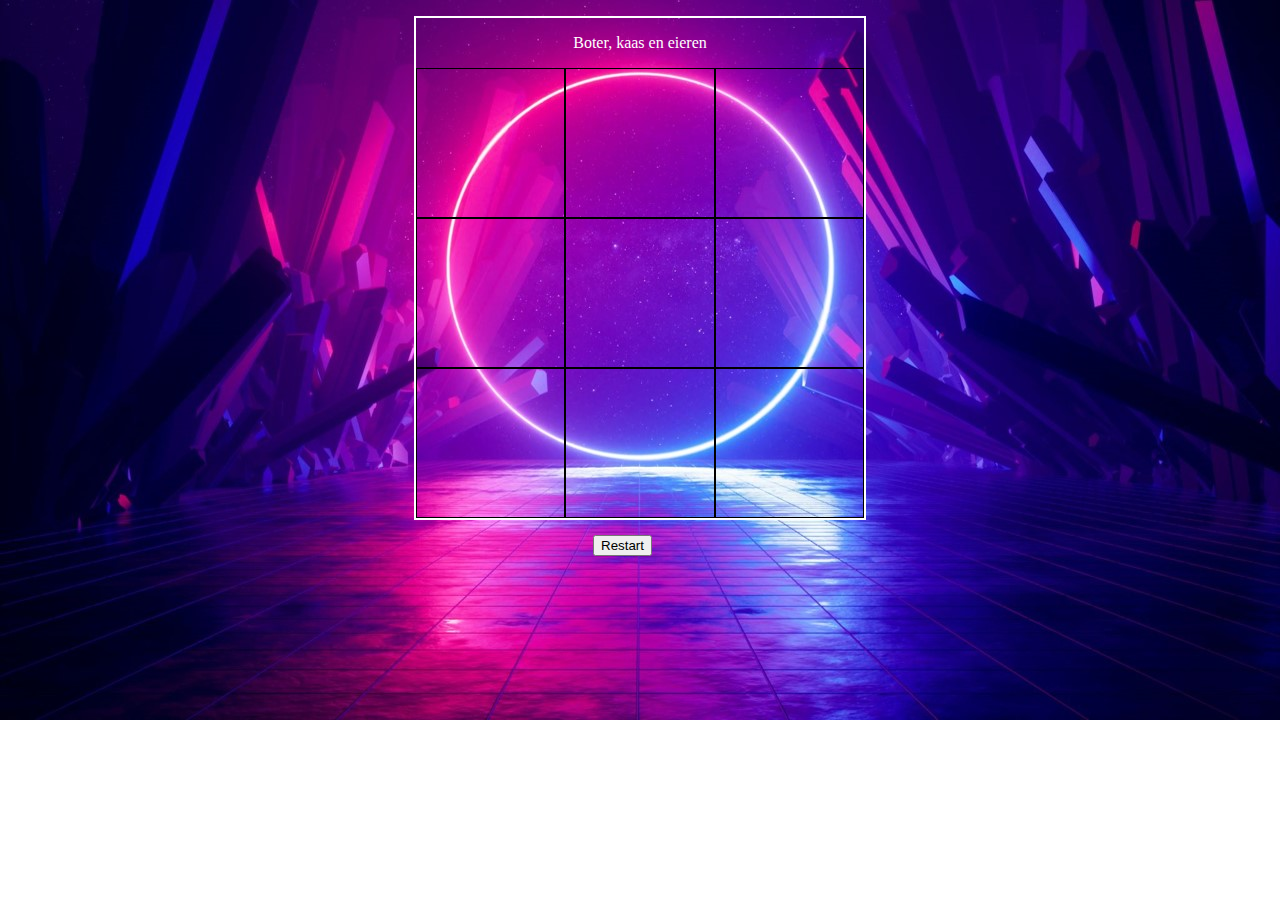
==== aipage.html @ 4d6c0998 "added a basic ai" ====
<!DOCTYPE html>
<html lang="en">
<head>
    <meta charset="UTF-8">
    <meta http-equiv="X-UA-Compatible" content="IE=edge">
    <meta name="viewport" content="width=device-width, initial-scale=1.0">
    <title>Boter, Kaas en Eieren</title>
    <link rel="stylesheet" href="/css/style.css">
</head>
<body>

    <div class="overlayClass">
        <button class="restartGameClass"></button>
        <p class="playerWonClassAdd"></p>
        <img class="stickersClassAdd" src="/stickers/giphy.webp">
        
        
    </div>


        <div id="wrapper">
            <p class="colorWhiteClass align-center">Boter, kaas en eieren</p>

            <div class="container">
                <div class="box cell1" id="0"></div>
                <div class="box cell2" id="1"></div>
                <div class="box cell3" id="2"></div>
                <div class="box cell4" id="3"></div>
                <div class="box cell5" id="4"></div>
                <div class="box cell6" id="5"></div>
                <div class="box cell7" id="6"></div>
                <div class="box cell8" id="7"></div>
                <div class="box cell9" id="8"></div>
            </div>
            <p class="playerTurnDisplay"></p>
            <audio id="myAudio" autoplay loop>
                <source src="media/backgroundmusic.mp3">
            </audio>
           
        </div>
        <button class="restartBtnGame restartGameClassForGame">Restart</button>
        <h1 class="displayInfo"></h1>
    </div>


    
    <script type="application/javascript" src="/js/ai.js"></script>
</body>
</html>
---- css/style.css ----
@font-face {
    font-family: easports;
    src: url("/media/EASPORTS15.ttf");
}



.pageClass{
    text-align: center;
    font-family: easports;
    margin-top: 75px;
}

.name {
    font-family: easports;
    text-align: center;
    background-color: transparent;
    cursor: pointer;
    border: 2px solid black;
    font-size: 20px;
    border-radius: 10px;
    margin: 5px;
}

.submitName {
    font-family: easports;
    background-color: transparent;
    border-color: transparent;
    font-size: 15px;
    margin-top: 20px;
    cursor: pointer;
    text-align: center;
}

.buttonSubmit {
    margin-left: 110px;
}

.submitButton {
    margin-top: 0px;
    margin-left: 551px;
    height: 50px;
    width: 120px;
    border-radius: 5px;
    background-color: rgb(147, 145, 145);
    border: 2px solid rgb(203, 195, 227);
    transition: transform ease 0.5s;
    transform: translateY(-60px);
}

.submitButton:hover {
    /* background-color: lightgrey; */
    background-color: rgb(203, 195, 227);
    transform: translateY(-65px);
}

.inputValidation {
    opacity: 0;
    position: fixed;
    top: 10px;
    left: 31.5vw;
    height: 45px;
    width: 200px;
    text-align: center;
    background-color: lightgray;
    border: 1.5px solid red;
    transition: 1s;
}

.inputValidationClass {
    opacity: 1;
}
/*Game css*/
body {
    background-image: url(/img/Nicebackground.jpg);
    background-repeat: no-repeat;
    background-size: 100%;
    overflow: hidden;
}
#wrapper {
    height: 500px;
    width: 448px;
    border: 2px solid white;
    margin: auto;
}

.container {
    display: grid;
    grid-template-columns: repeat(3, [col-start] 1fr);
    grid-template-rows: repeat(3, 1fr );
    height: 450px;
    width: 448px;
}

.cell1, .cell2, .cell3 {
    grid-column: col-start / span 0;
}

.cell4, .cell5, .cell6 {
    grid-column: col-start / span 0;
}

.cell7, .cell8, .cell9 {
    grid-column: col-start / span 0;
}

.box {
    font-size: 100px;
    font-family: "Permanent Marker", cursive;
    text-align: center;
    cursor: pointer;
    border: 1px solid black;
}

#wrapper2 {
    height: 500px;
    width: 500px;
    border: 2px solid black; 
    margin-left: 365px;
    text-align: center;
}

header {
    font-size: x-large;
    text-align: center;
    color: white;
}

article {
   height: 300px;
   width: 300px;
   background-color: rgb(203, 195, 227);
   float: left;
   margin: 130px;
   border-radius: 25px;
}
.settingsImg {
    height: 50px;
    width: 50px;
    float: right;
    transition: 0.4s;
}
.settingsImg:hover {
    height: 55px;
    width: 53px;
    float: right;
}
.backArrow {
    height: 50px;
    width: 50px;
    float: left;
    transition: 0.4s;
}
.backArrow:hover {
    height: 50px;
    width: 53px;
    float: left;
}
.articleWrapper2 {
    height: 50px;
    width: 150px;
    margin: 5px;
    background-color: rgb(27, 25, 25);
    color: white;
}
.articleWrapper2:hover{
    background-color:rgb(118, 112, 112);
}

.resetBackgroundClass {
    margin-left: 135px;
    margin-top: 300px;
    background-color: lightgray;
    transition: transform 0.3s;
}

.resetBackgroundClass:hover {
    background-color: gray;
    transform: translateY(-2px);
}


.displayInfo {
    color: white;
    margin-left: 100px;
}
button {
    margin-top: 15px;
    margin-left: 585px;
}

/* homepage css */

.colorWhiteClass {
    color: white;
}

.align-center {
    text-align: center;
}

.fontClass {
    font-family: easports;
}

.optionsButton {
    background-color: white;
    height: 60px;
    width: 200px;
    margin-left: 500px;
    transition: 0.5s;
}
.optionsButton:hover {
    height: 59px;
    width: 240px;
    background-color:cornsilk;
    margin-left: 480px;
}

#PageHome, #Page, #Page1, #Page2 {
    animation: fadeOut 1s;
}

.playerOneNameClass {
    font-family: 'Courier New', Courier, monospace;
    color: white;
    float: left;
    margin-top: 30px;
    margin-left: 30px;
} 

.playerTwoNameClass {
    font-family: 'Courier New', Courier, monospace;
    color: white;
    float: right;
    margin-top: 30px;
    margin-right: 19px;
}

.overlay {
    position: fixed;
    height: 100%;
    width: 100%;
    background-color: rgba(0, 0, 0, 0.9);
}

.restartGameClass {
    position: fixed;
    opacity: 0;
}

.restartGameClassForGame {
    opacity: 1;
}

.restartGameOverlay {
    margin-top: 65vh;
    margin-left: 45vw;
    height: 50px;
    width: 120px;
    background-color:rgb(201, 193, 193);
    opacity: 1;
}

.restartGameOverlay:hover {
    background-color: rgb(118, 112, 112);
    transform: translateY(-5px); 
    transition: transform 0.4s ease-out;
}

.playerWonClassAdd {
    opacity: 0;
}

.playerWonClass {
    opacity: 1;
    margin-top: 100px;
    text-align: center;
    color: white;
    font-size: x-large;
    font-family:'Courier New', Courier, monospace;
}

.stickersClassAdd {
    position: fixed;
    opacity: 0;
    
}

.stickersClassAddDraw {
    position: fixed;
    opacity: 0;
    
}

.stickersClass {
    opacity: 1;
    height: 250px;
    width: 200px;
    margin-left: 41.5vw;
    margin-top: -40px;
}

.float-right {
    float: right;
}

.float-left {
    float: left;
}


/* animations */

@keyframes fadeOut {
    0% {opacity: 0;}
    100% {opacity: 1;}
}
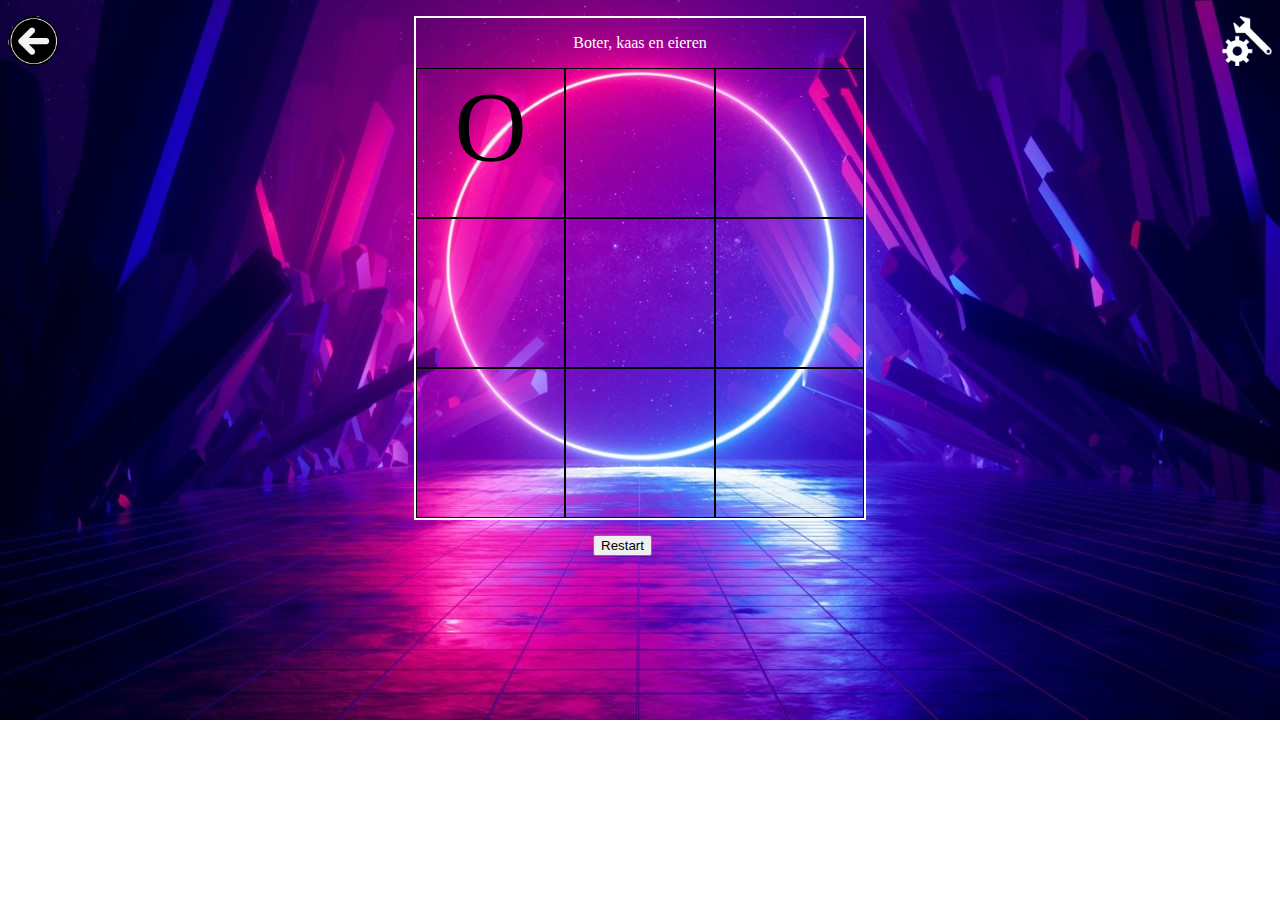
==== commit e5b80b27: "added basic minimax algorithm" ====
--- a/aipage.html
+++ b/aipage.html
@@ -8,6 +8,9 @@
     <link rel="stylesheet" href="/css/style.css">
 </head>
 <body>
+    <div id="game">
+    <a href="/index.html"><img class="backArrow" src="/img/backarrowwhite.png"></a>
+    <a href="#" onclick="return show('settings','game');"><img class="settingsImg" src="/img/settingsIcon.png"></a>
 
     <div class="overlayClass">
         <button class="restartGameClass"></button>
@@ -41,9 +44,36 @@
         <button class="restartBtnGame restartGameClassForGame">Restart</button>
         <h1 class="displayInfo"></h1>
     </div>
+</div>
+
+    <div id="settings" style="display:none">
+        <a href="#" onclick="return show('game','settings');"><img class="backArrow" src="/img/backarrowwhite.png"></a>
+        <div id="wrapper2">
+            <header>Settings</header>
+
+            <article class="articleWrapper2 float-left">
+                <p>Change background</p>
+            </article>
+
+            <article class="articleWrapper2 muteVolume float-right">
+                <p>Mute music</p>
+            </article>
+
+            <article class="articleWrapper2 setVolumeHalf float-right">
+                <p>Set music to 1/2</p>
+            </article>
+
+            <article class="articleWrapper2 float-right" onclick="setVolumeToOneOfFive()">
+                <p>Set music to 1/5</p>
+            </article>
+
+            <button class="resetBackgroundClass">Reset background Color</button>
+            
+            </div>
+        </div>
 
 
     
-    <script type="application/javascript" src="/js/ai.js"></script>
+    <script type="application/javascript" src="/js/aitest.js"></script>
 </body>
 </html>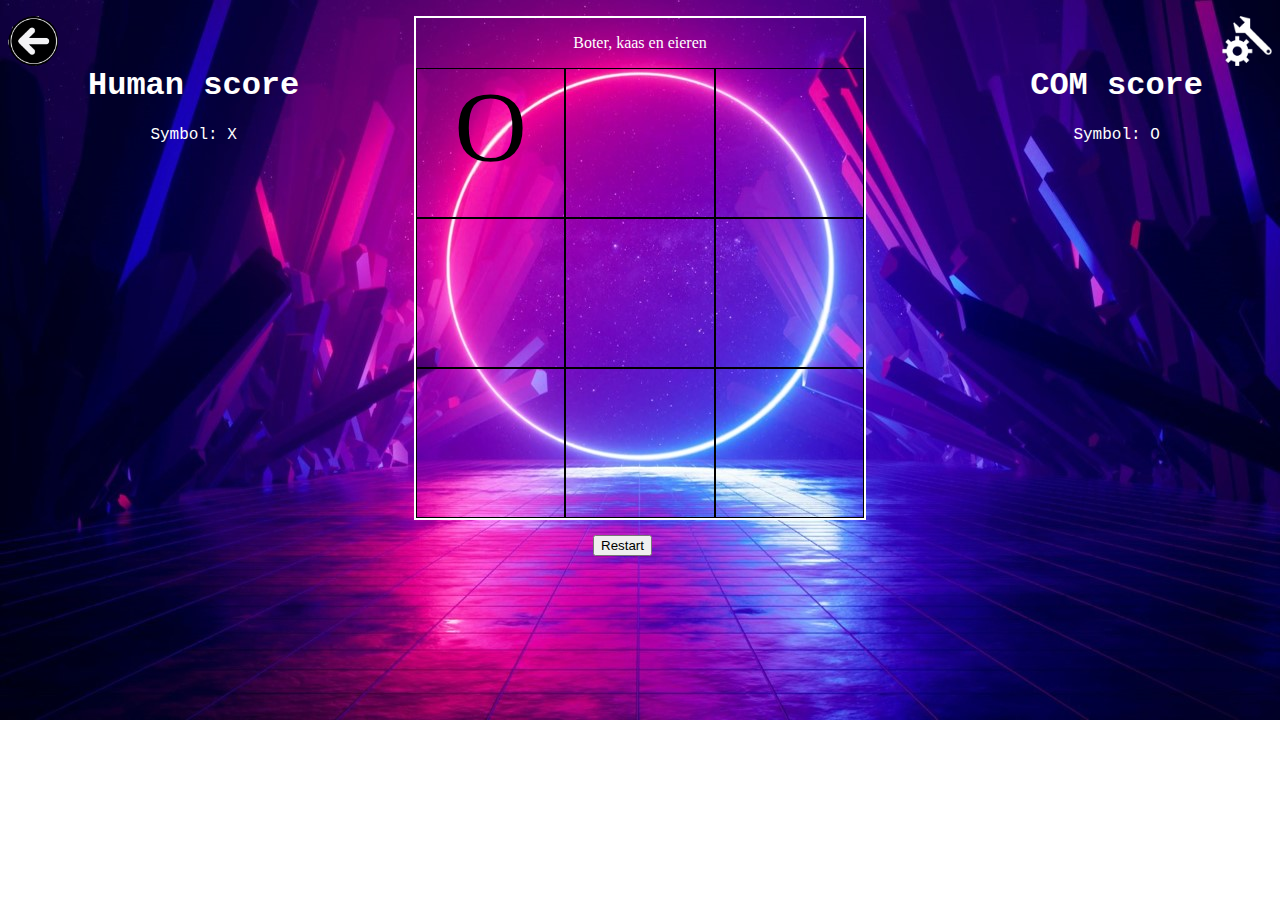
==== commit df497d61: "updated AI" ====
--- a/aipage.html
+++ b/aipage.html
@@ -19,7 +19,8 @@
         
         
     </div>
-
+        <p class="playerOneNameClass"></p>
+        <p class="playerTwoNameClass"></p>
 
         <div id="wrapper">
             <p class="colorWhiteClass align-center">Boter, kaas en eieren</p>
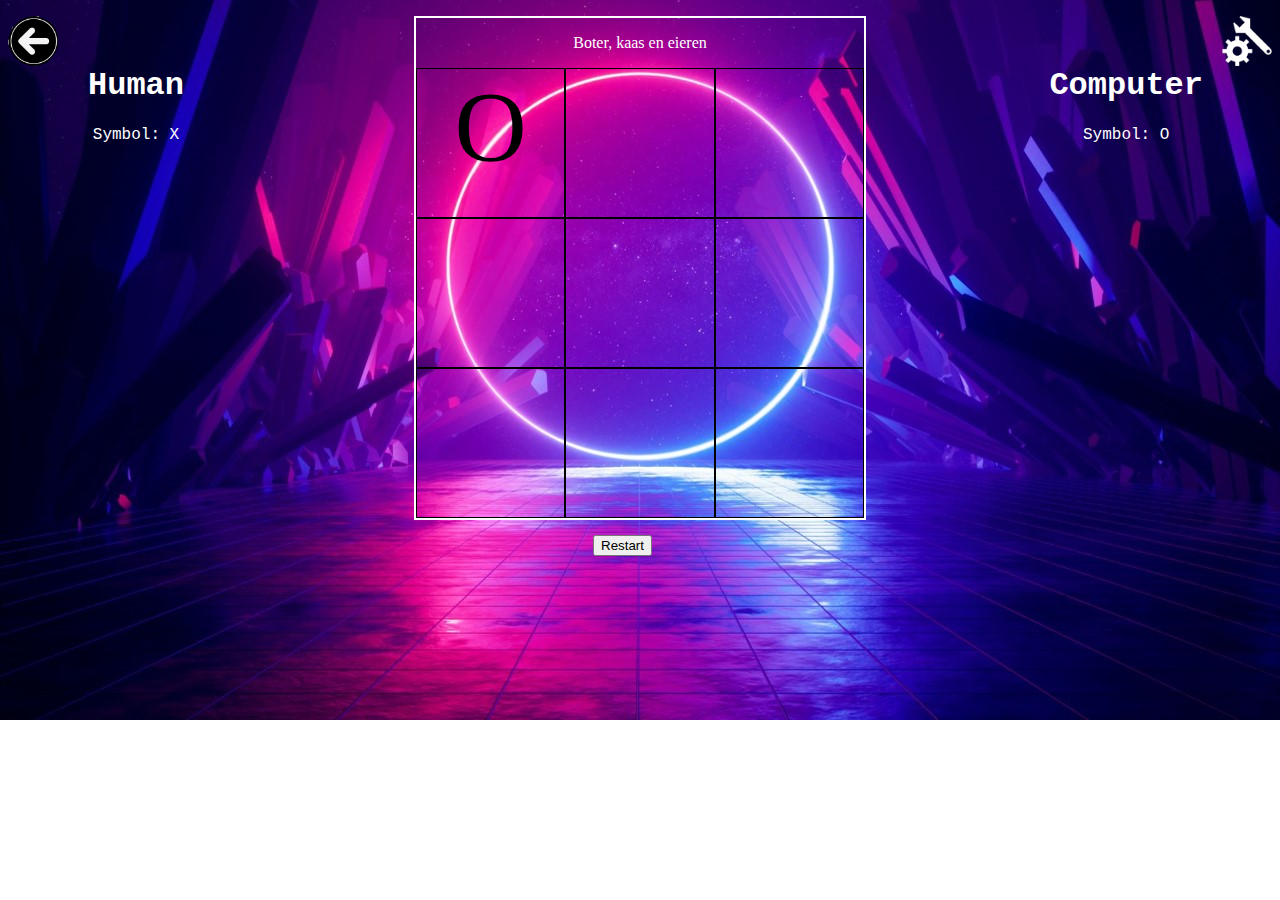
==== commit e6513924: "fixed github bugs" ====
--- a/aipage.html
+++ b/aipage.html
@@ -5,17 +5,17 @@
     <meta http-equiv="X-UA-Compatible" content="IE=edge">
     <meta name="viewport" content="width=device-width, initial-scale=1.0">
     <title>Boter, Kaas en Eieren</title>
-    <link rel="stylesheet" href="/css/style.css">
+    <link rel="stylesheet" href="css/style.css">
 </head>
 <body>
     <div id="game">
-    <a href="/index.html"><img class="backArrow" src="/img/backarrowwhite.png"></a>
-    <a href="#" onclick="return show('settings','game');"><img class="settingsImg" src="/img/settingsIcon.png"></a>
+    <a href="index.html"><img class="backArrow" src="img/backarrowwhite.png"></a>
+    <a href="#" onclick="return show('settings','game');"><img class="settingsImg" src="img/settingsIcon.png"></a>
 
     <div class="overlayClass">
         <button class="restartGameClass"></button>
         <p class="playerWonClassAdd"></p>
-        <img class="stickersClassAdd" src="/stickers/giphy.webp">
+        <img class="stickersClassAdd" src="stickers/giphy.webp">
         
         
     </div>
@@ -48,7 +48,7 @@
 </div>
 
     <div id="settings" style="display:none">
-        <a href="#" onclick="return show('game','settings');"><img class="backArrow" src="/img/backarrowwhite.png"></a>
+        <a href="#" onclick="return show('game','settings');"><img class="backArrow" src="img/backarrowwhite.png"></a>
         <div id="wrapper2">
             <header>Settings</header>
 
@@ -75,6 +75,6 @@
 
 
     
-    <script type="application/javascript" src="/js/aitest.js"></script>
+    <script type="application/javascript" src="js/aitest.js"></script>
 </body>
 </html>